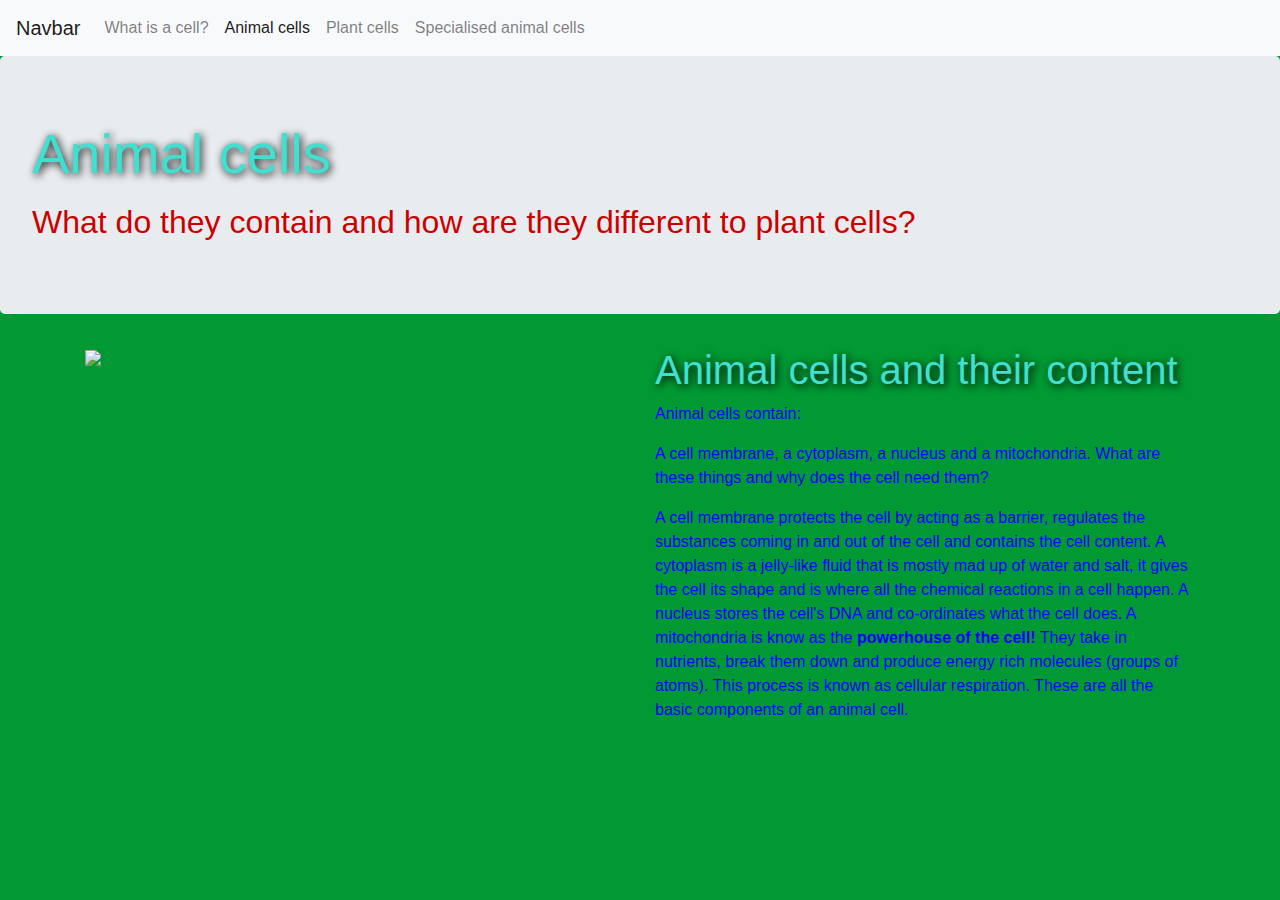
==== animal-cells.html @ ab94bd08 "initial commit" ====
<!doctype html>
<html lang="en">
  <head>
    <!-- Required meta tags -->
    <meta charset="utf-8">
    <meta name="viewport" content="width=device-width, initial-scale=1, shrink-to-fit=no">

    <!-- Bootstrap CSS -->
    <link rel="stylesheet" href="https://stackpath.bootstrapcdn.com/bootstrap/4.3.1/css/bootstrap.min.css" integrity="sha384-ggOyR0iXCbMQv3Xipma34MD+dH/1fQ784/j6cY/iJTQUOhcWr7x9JvoRxT2MZw1T" crossorigin="anonymous">

    <title>Generalised animal cells</title>
    
    <style>
    	h1 {
    		color: turquoise;
    	}
    	
h1 {
  text-shadow: 2px 2px 8px #000000;
}

.jumbotron {
background-image: url(https://pixfeeds.com/images/biology/cell-biology/1280-640020372-human-or-animal-cells.jpg);
background-size: cover;
height: 100%;}

.redtext {
	color: #cc0000;
}

body
 {background-color: #009933;}

	</style>
  </head>
  <body>
	<nav class="navbar navbar-expand-lg navbar-light bg-light">
		<a class="navbar-brand" href="#">Navbar</a>
		<button class="navbar-toggler" type="button" data-toggle="collapse" data-target="#navbarNavAltMarkup" aria-controls="navbarNavAltMarkup" aria-expanded="false" aria-label="Toggle navigation">
		<span class="navbar-toggler-icon"></span>
		</button>
		<div class="collapse navbar-collapse" id="navbarNavAltMarkup">
		<div class="navbar-nav">
		  <a class="nav-item nav-link" href="index.html">What is a cell? <span class="sr-only">(current)</span></a>
		  <a class="nav-item nav-link active" href="animal-cells.html">Animal cells</a>
		  <a class="nav-item nav-link" href="plant-cells.html">Plant cells</a>
		  <a class="nav-item nav-link" href="specialised-animal-cells.html">Specialised animal cells</a>
		</div>
		</div>
	</nav>

	<div class="jumbotron">
		<h1 class="display-4">Animal cells</h1>
		<p class="lead"></p>
		<!-- hr class="my-4" -->
		<h2 class="redtext">What do they contain and how are they different to plant cells?</h2>
		
	
	
	</div>
	<div class="container">
  <div class="row">
    <div class="col-6"><img class="img-fluid" src="https://encrypted-tbn0.gstatic.com/images?q=tbn:ANd9GcR2nNR5G_oipNWvCXwenwZNXOOtse-WQMGcEfAIdd9k-49YZ-ms5A&s"></div>
    <div class="col-6">
    	<h1>Animal cells and their content</h1>
    	<p><font color = "blue">Animal cells contain:<p> A cell membrane, a cytoplasm, a nucleus and a mitochondria. What are these things and why does the cell need them?</p>
    	A cell membrane protects the cell by acting as a barrier, regulates the substances coming in and out of the cell and 
    	contains the cell content. A cytoplasm is a jelly-like fluid that is mostly mad up of water and salt, it gives the cell
    	its shape and is where all the chemical reactions in a cell happen. A nucleus stores the cell's DNA and co-ordinates 
    	what the cell does. A mitochondria is know as the<strong> powerhouse of the cell!</strong> They take in nutrients,
    	break them down and produce energy rich molecules (groups of atoms). This process is known as cellular respiration.
    	These are all the basic components of an animal cell.</font></p>
    </div>
  </div>
</div>
    <!-- Optional JavaScript -->
    <!-- jQuery first, then Popper.js, then Bootstrap JS -->
    <script src="https://code.jquery.com/jquery-3.3.1.slim.min.js" integrity="sha384-q8i/X+965DzO0rT7abK41JStQIAqVgRVzpbzo5smXKp4YfRvH+8abtTE1Pi6jizo" crossorigin="anonymous"></script>
    <script src="https://cdnjs.cloudflare.com/ajax/libs/popper.js/1.14.7/umd/popper.min.js" integrity="sha384-UO2eT0CpHqdSJQ6hJty5KVphtPhzWj9WO1clHTMGa3JDZwrnQq4sF86dIHNDz0W1" crossorigin="anonymous"></script>
    <script src="https://stackpath.bootstrapcdn.com/bootstrap/4.3.1/js/bootstrap.min.js" integrity="sha384-JjSmVgyd0p3pXB1rRibZUAYoIIy6OrQ6VrjIEaFf/nJGzIxFDsf4x0xIM+B07jRM" crossorigin="anonymous"></script>
  </body>
</html>
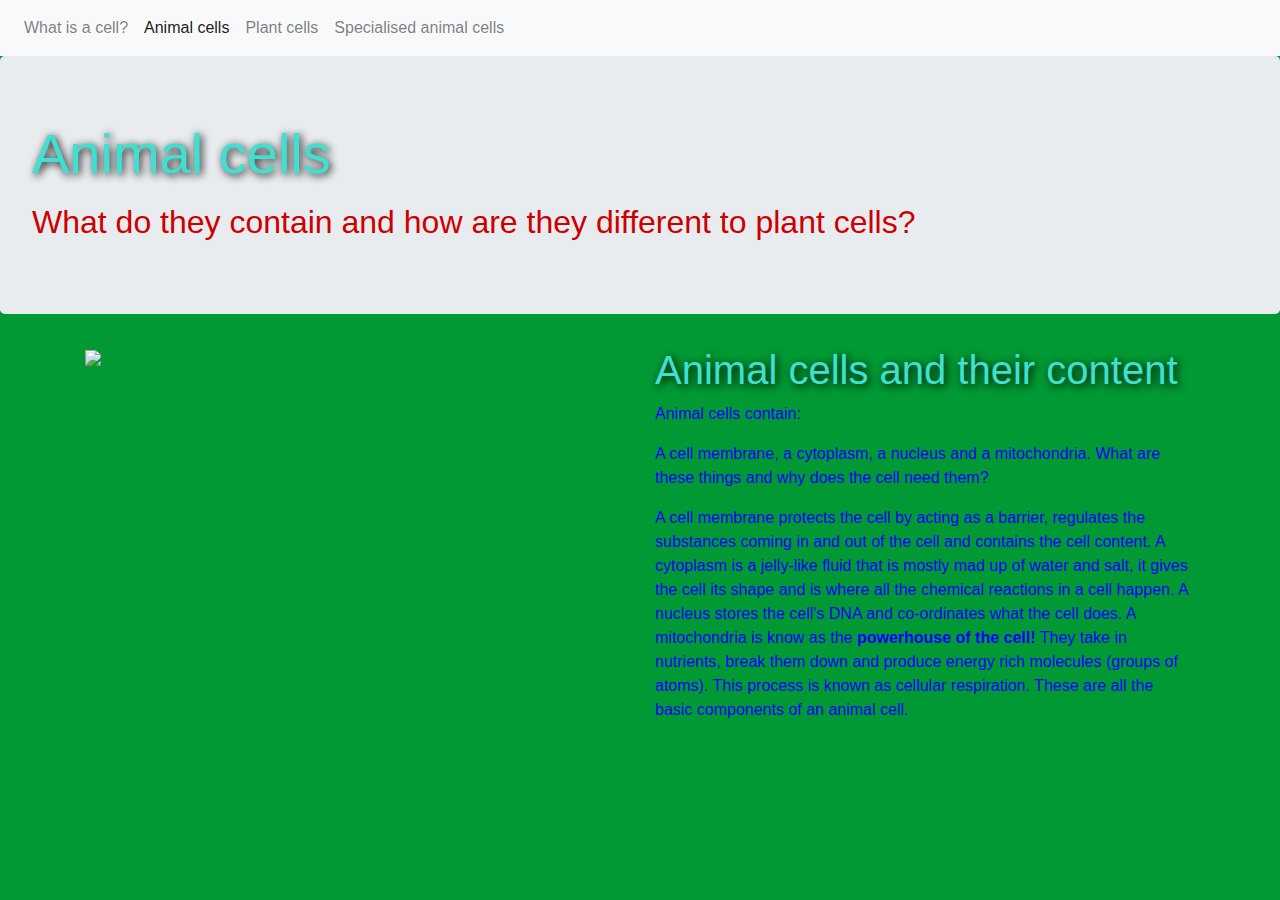
==== commit c307e90d: "Navbar text removal" ====
--- a/animal-cells.html
+++ b/animal-cells.html
@@ -35,7 +35,6 @@
   </head>
   <body>
 	<nav class="navbar navbar-expand-lg navbar-light bg-light">
-		<a class="navbar-brand" href="#">Navbar</a>
 		<button class="navbar-toggler" type="button" data-toggle="collapse" data-target="#navbarNavAltMarkup" aria-controls="navbarNavAltMarkup" aria-expanded="false" aria-label="Toggle navigation">
 		<span class="navbar-toggler-icon"></span>
 		</button>
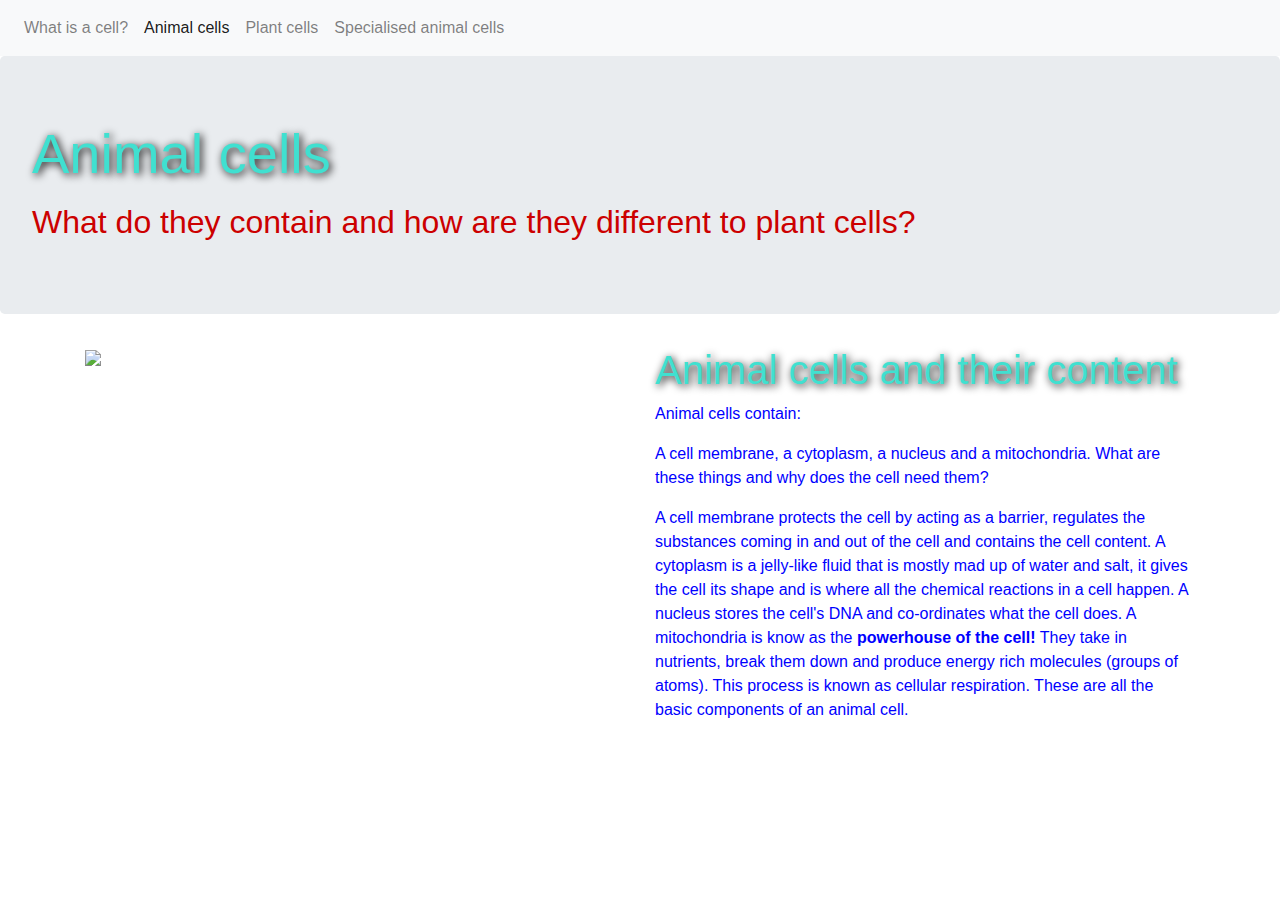
==== commit ba20fe5e: "Remove green background from animal cells" ====
--- a/animal-cells.html
+++ b/animal-cells.html
@@ -27,9 +27,6 @@
 .redtext {
 	color: #cc0000;
 }
-
-body
- {background-color: #009933;}
 
 	</style>
   </head>
